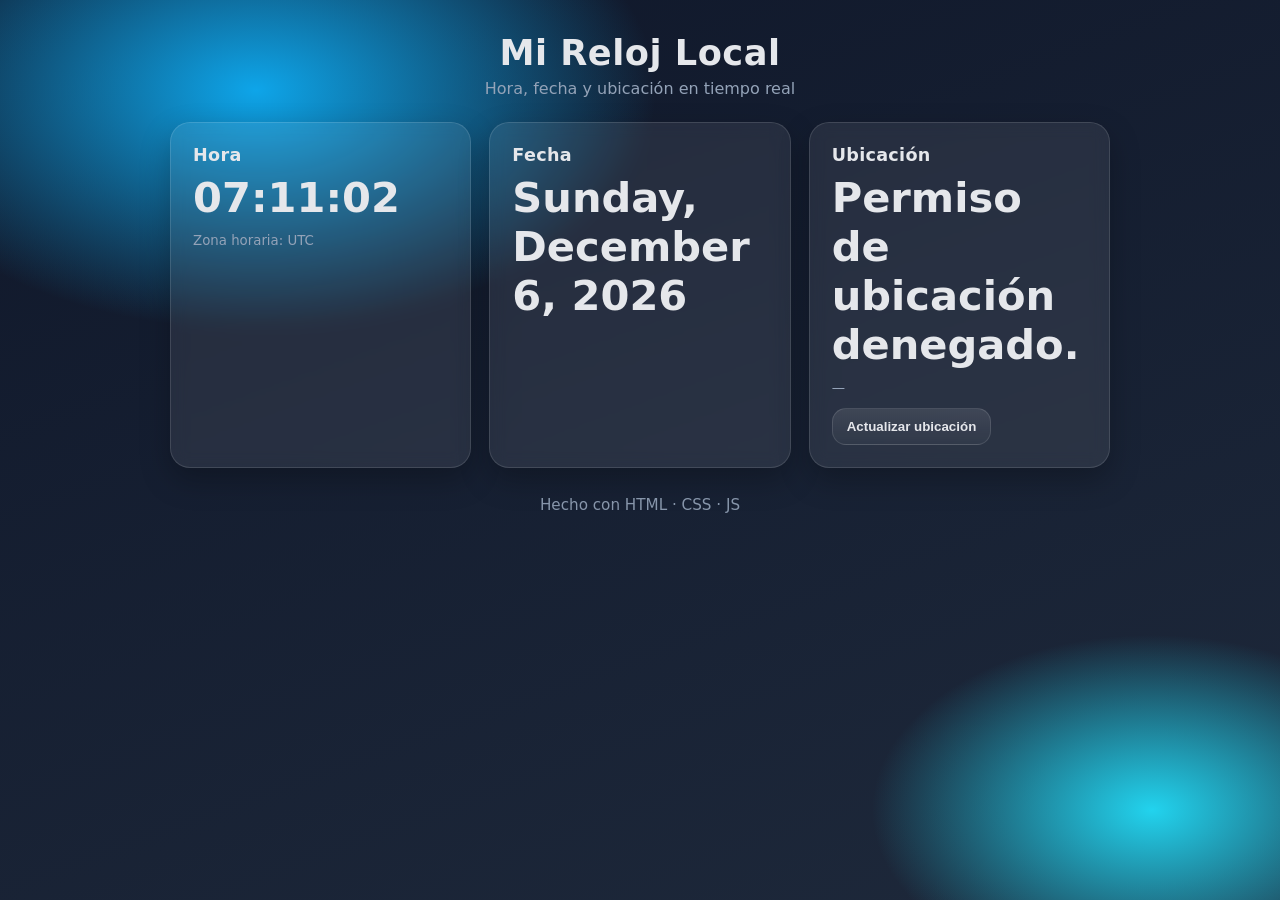
==== index.html @ 1dc1850d "Add files via upload" ====
<!DOCTYPE html>
<html lang="es">
  <head>
    <meta charset="utf-8" />
    <meta name="viewport" content="width=device-width, initial-scale=1" />
    <title>Hora, Fecha y Ubicación</title>
    <link rel="stylesheet" href="styles.css" />
    <script defer src="app.js"></script>
  </head>
  <body>
    <main class="container">
      <header class="header">
        <h1>Mi Reloj Local</h1>
        <p class="sub">Hora, fecha y ubicación en tiempo real</p>
      </header>

      <section class="cards">
        <article class="card">
          <h2>Hora</h2>
          <p id="time" class="value">--:--:--</p>
          <small id="tz" class="muted">Zona horaria: —</small>
        </article>

        <article class="card">
          <h2>Fecha</h2>
          <p id="date" class="value">—</p>
        </article>

        <article class="card">
          <h2>Ubicación</h2>
          <p id="location" class="value">Detectando…</p>
          <small id="coords" class="muted">—</small>
          <div class="actions">
            <button id="locBtn" type="button" class="btn">
              Actualizar ubicación
            </button>
          </div>
        </article>
      </section>

      <footer class="footer">
        <span>Hecho con HTML · CSS · JS</span>
      </footer>
    </main>
  </body>
</html>
---- styles.css ----
:root{
  --bg1: #0f172a;
  --bg2: #1e293b;
  --card: rgba(255,255,255,0.08);
  --border: rgba(255,255,255,0.12);
  --text: #e5e7eb;
  --muted: #94a3b8;
  --accent: #22d3ee;
}

*{ box-sizing: border-box; }

html, body{
  height: 100%;
  margin: 0;
  font-family: ui-sans-serif, system-ui, -apple-system, Segoe UI, Roboto, "Helvetica Neue",
               Arial, "Noto Sans", "Apple Color Emoji", "Segoe UI Emoji";
  color: var(--text);
  background: radial-gradient(1000px 600px at 20% 10%, #0ea5e9, transparent 40%),
              radial-gradient(800px 500px at 90% 90%, #22d3ee, transparent 35%),
              linear-gradient(160deg, var(--bg1), var(--bg2));
}

.container{
  max-width: 980px;
  margin: 0 auto;
  padding: 32px 20px 40px;
}

.header{
  text-align: center;
  margin-bottom: 24px;
}
.header h1{
  margin: 0 0 6px;
  font-size: clamp(1.6rem, 3vw, 2.2rem);
  letter-spacing: 0.5px;
}
.sub{
  margin: 0;
  color: var(--muted);
}

.cards{
  display: grid;
  grid-template-columns: repeat(3, minmax(0,1fr));
  gap: 18px;
}
@media (max-width: 900px){
  .cards{ grid-template-columns: 1fr; }
}

.card{
  background: var(--card);
  border: 1px solid var(--border);
  border-radius: 20px;
  padding: 22px;
  backdrop-filter: blur(8px);
  box-shadow: 0 12px 30px rgba(0,0,0,0.25);
  transition: transform .25s ease, box-shadow .25s ease, border-color .25s ease;
}
.card:hover{
  transform: translateY(-2px);
  box-shadow: 0 16px 36px rgba(0,0,0,0.35);
  border-color: rgba(255,255,255,0.18);
}
.card h2{
  margin: 0 0 8px;
  font-size: 1.1rem;
  font-weight: 600;
  letter-spacing: .3px;
}
.value{
  margin: 2px 0 8px;
  font-size: clamp(1.4rem, 4.5vw, 2.6rem);
  font-weight: 700;
}
.muted{
  color: var(--muted);
}

.actions{
  margin-top: 12px;
}
.btn{
  appearance: none;
  border: 1px solid var(--border);
  background: linear-gradient(180deg, rgba(255,255,255,.10), rgba(255,255,255,.03));
  color: var(--text);
  padding: 10px 14px;
  border-radius: 14px;
  font-weight: 600;
  cursor: pointer;
  transition: transform .15s ease, box-shadow .15s ease, border-color .2s ease;
}
.btn:hover{
  transform: translateY(-1px);
  border-color: rgba(255,255,255,.28);
  box-shadow: 0 8px 20px rgba(34, 211, 238, .25);
}
.btn:active{
  transform: translateY(0);
}

.footer{
  margin-top: 28px;
  text-align: center;
  color: var(--muted);
  font-size: .95rem;
  opacity: .9;
}
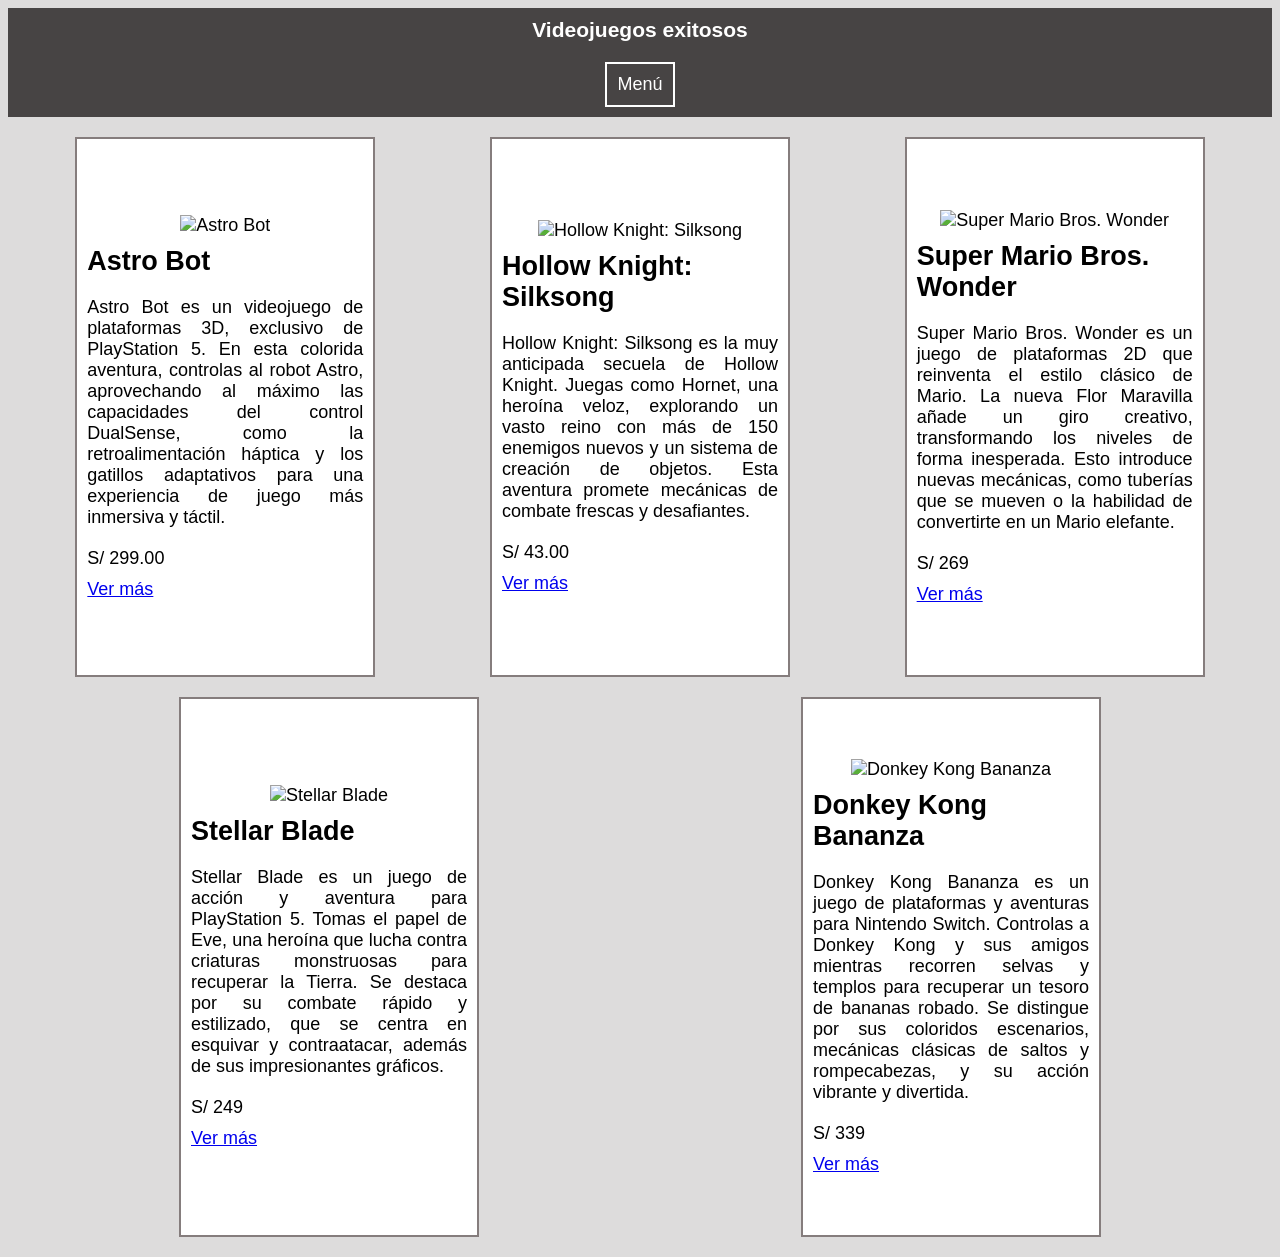
==== commit 7c3711d3: "Add files via upload" ====
--- a/index.html
+++ b/index.html
@@ -1,46 +1,243 @@
 <!DOCTYPE html>
-<html lang="es">
+<html lang="en">
   <head>
-    <meta charset="utf-8" />
-    <meta name="viewport" content="width=device-width, initial-scale=1" />
-    <title>Hora, Fecha y Ubicación</title>
-    <link rel="stylesheet" href="styles.css" />
-    <script defer src="app.js"></script>
+    <meta charset="UTF-8" />
+    <meta name="viewport" content="width=device-width, initial-scale=1.0" />
+    <title>Videojuegos</title>
+    <link
+      rel="stylesheet"
+      href="https://cdnjs.cloudflare.com/ajax/libs/meyer-reset/2.0/reset.min.css"
+    />
+    <style>
+      /* Trabajar con Mobile First con asistencia de un chatbot como Gemini. */
+      /* Font-size estándar
+      celular: 16px
+      tablet: 17px
+      computadora: 18px
+      */
+      * {
+        box-sizing: border-box;
+      }
+      html {
+        height: 100%;
+      }
+      body {
+        font-family: Arial, Helvetica, sans-serif;
+        font-size: 16px;
+        min-height: 100%;
+        display: grid;
+        grid-template-rows: minmax(60px, auto) auto;
+        background-color: #5f5b5b36;
+      }
+      header {
+        grid-row-start: 1;
+        grid-row-end: 2;
+        grid-column-start: 1;
+        grid-column-end: 2;
+        display: flex;
+        flex-direction: column;
+        align-items: center;
+        justify-content: center;
+        background-color: #474444;
+        /* Se indica a un elemento que se adhiera a la pantalla una vez que alcanza un cierto punto durante el desplazamiento.  */
+        position: sticky;
+        /* El elemento se pegará a la parte superior de la ventana del navegador. */
+        top: 0;
+        z-index: 1000;
+      }
+      h1 {
+        font-size: 19px;
+        font-weight: bold;
+        color: white;
+        margin: 10px;
+      }
+      header > a {
+        color: white;
+        text-decoration: none;
+        margin: 10px;
+        padding: 10px;
+        border: 2px solid white;
+      }
+
+      main {
+        display: flex;
+        justify-content: space-around;
+        flex-wrap: wrap;
+        padding: 10px;
+      }
+
+      .tarjeta-producto {
+        /* Por defecto, se tiene 'align-items: stretch' haciendo que todos los ítems hijos se estiran verticalmente para igualar la altura del contenedor (o de la fila en la que están), aunque el contenido de cada hijo sea distinto. */
+        display: flex;
+        flex-direction: column;
+        justify-content: center;
+        background-color: white;
+        border: solid 2px rgb(133, 125, 125);
+        height: 470px;
+        width: 310px;
+        text-align: left;
+        margin: 10px;
+        padding: 10px;
+      }
+
+      .titulo-tarjeta {
+        margin: 10px 0;
+      }
+
+      .descripcion-tarjeta {
+        margin: 10px 0;
+        text-align: justify;
+        text-wrap: pretty;
+      }
+
+      .precio {
+        margin: 10px 0;
+      }
+
+      .img-producto {
+        display: block;
+        /* Esta combinación permite variar el ancho de la imagen sin perder la relación de aspecto original */
+        height: 40%;
+        max-width: 286px;
+        margin: 0 auto;
+      }
+
+      @media (min-width: 600px) {
+        body {
+          font-size: 17px;
+        }
+        h1 {
+          font-size: 20px;
+        }
+        .tarjeta-producto {
+          height: 500px;
+          width: 280px;
+        }
+        .img-producto {
+          display: block;
+          /* Esta combinación permite variar el ancho de la imagen sin perder la relación de aspecto original */
+          height: auto;
+          max-width: 256px;
+          margin: 0 auto;
+        }
+      }
+
+      @media (min-width: 1024px) {
+        body {
+          font-size: 18px;
+        }
+        h1 {
+          font-size: 21px;
+        }
+        .tarjeta-producto {
+          height: 540px;
+          width: 300px;
+        }
+        .img-producto {
+          display: block;
+          /* Esta combinación permite variar el ancho de la imagen sin perder la relación de aspecto original */
+          height: auto;
+          max-width: 276px;
+          margin: 0 auto;
+        }
+      }
+    </style>
   </head>
   <body>
-    <main class="container">
-      <header class="header">
-        <h1>Mi Reloj Local</h1>
-        <p class="sub">Hora, fecha y ubicación en tiempo real</p>
-      </header>
-
-      <section class="cards">
-        <article class="card">
-          <h2>Hora</h2>
-          <p id="time" class="value">--:--:--</p>
-          <small id="tz" class="muted">Zona horaria: —</small>
-        </article>
-
-        <article class="card">
-          <h2>Fecha</h2>
-          <p id="date" class="value">—</p>
-        </article>
-
-        <article class="card">
-          <h2>Ubicación</h2>
-          <p id="location" class="value">Detectando…</p>
-          <small id="coords" class="muted">—</small>
-          <div class="actions">
-            <button id="locBtn" type="button" class="btn">
-              Actualizar ubicación
-            </button>
-          </div>
-        </article>
-      </section>
-
-      <footer class="footer">
-        <span>Hecho con HTML · CSS · JS</span>
-      </footer>
+    <header>
+      <h1>Videojuegos exitosos</h1>
+      <a href="#">Menú</a>
+    </header>
+    <main>
+      <article class="tarjeta-producto">
+        <img
+          class="img-producto"
+          src="https://i.blogs.es/0b7124/astrobot/840_560.jpeg"
+          alt="Astro Bot"
+        />
+
+        <h2 class="titulo-tarjeta">Astro Bot</h2>
+        <p class="descripcion-tarjeta">
+          Astro Bot es un videojuego de plataformas 3D, exclusivo de PlayStation
+          5. En esta colorida aventura, controlas al robot Astro, aprovechando
+          al máximo las capacidades del control DualSense, como la
+          retroalimentación háptica y los gatillos adaptativos para una
+          experiencia de juego más inmersiva y táctil.
+        </p>
+        <p class="precio">S/ 299.00</p>
+        <a class="a-tarjeta" href="#">Ver más</a>
+      </article>
+      <article class="tarjeta-producto">
+        <img
+          class="img-producto"
+          src="https://shared.fastly.steamstatic.com/store_item_assets/steam/apps/1030300/7983574d464e6559ac7e24275727f73a8bcca1f3/header.jpg?t=1756994410"
+          alt="Hollow Knight: Silksong"
+        />
+
+        <h2 class="titulo-tarjeta">Hollow Knight: Silksong</h2>
+        <p class="descripcion-tarjeta">
+          Hollow Knight: Silksong es la muy anticipada secuela de Hollow Knight.
+          Juegas como Hornet, una heroína veloz, explorando un vasto reino con
+          más de 150 enemigos nuevos y un sistema de creación de objetos. Esta
+          aventura promete mecánicas de combate frescas y desafiantes.
+        </p>
+        <p class="precio">S/ 43.00</p>
+        <a class="a-tarjeta" href="#">Ver más</a>
+      </article>
+      <article class="tarjeta-producto">
+        <img
+          class="img-producto"
+          src="https://assets.nintendo.com/image/upload/ar_16:9,c_lpad,w_1240/b_white/f_auto/q_auto/ncom/software/switch/70010000068688/1c5583f6bbce5bccdc923c25c35ba8f42128b55df84f4a2fbeea74b6d1d1516e"
+          alt="Super Mario Bros. Wonder"
+        />
+
+        <h2 class="titulo-tarjeta">Super Mario Bros. Wonder</h2>
+        <p class="descripcion-tarjeta">
+          Super Mario Bros. Wonder es un juego de plataformas 2D que reinventa
+          el estilo clásico de Mario. La nueva Flor Maravilla añade un giro
+          creativo, transformando los niveles de forma inesperada. Esto
+          introduce nuevas mecánicas, como tuberías que se mueven o la habilidad
+          de convertirte en un Mario elefante.
+        </p>
+        <p class="precio">S/ 269</p>
+        <a class="a-tarjeta" href="#">Ver más</a>
+      </article>
+      <article class="tarjeta-producto">
+        <img
+          class="img-producto"
+          src="https://image.api.playstation.com/vulcan/ap/rnd/202401/2211/19248572f175c4e5ba87f43220fd82c0ad4651daabc5af92.jpg?w=440"
+          alt="Stellar Blade"
+        />
+
+        <h2 class="titulo-tarjeta">Stellar Blade</h2>
+        <p class="descripcion-tarjeta">
+          Stellar Blade es un juego de acción y aventura para PlayStation 5.
+          Tomas el papel de Eve, una heroína que lucha contra criaturas
+          monstruosas para recuperar la Tierra. Se destaca por su combate rápido
+          y estilizado, que se centra en esquivar y contraatacar, además de sus
+          impresionantes gráficos.
+        </p>
+        <p class="precio">S/ 249</p>
+        <a class="a-tarjeta" href="#">Ver más</a>
+      </article>
+      <article class="tarjeta-producto">
+        <img
+          class="img-producto"
+          src="https://assets.nintendo.com/image/upload/c_limit,f_auto,h_300,q_auto,w_500/v1/ncom/software/switch-2/70010000096809/Video/posters/4c1dbdd84a6d73f82e1c282283f3bcd64284a55edac54938b687a8bda62e5007"
+          alt="Donkey Kong Bananza"
+        />
+
+        <h2 class="titulo-tarjeta">Donkey Kong Bananza</h2>
+        <p class="descripcion-tarjeta">
+          Donkey Kong Bananza es un juego de plataformas y aventuras para
+          Nintendo Switch. Controlas a Donkey Kong y sus amigos mientras
+          recorren selvas y templos para recuperar un tesoro de bananas robado.
+          Se distingue por sus coloridos escenarios, mecánicas clásicas de
+          saltos y rompecabezas, y su acción vibrante y divertida.
+        </p>
+        <p class="precio">S/ 339</p>
+        <a class="a-tarjeta" href="#">Ver más</a>
+      </article>
     </main>
   </body>
 </html>
